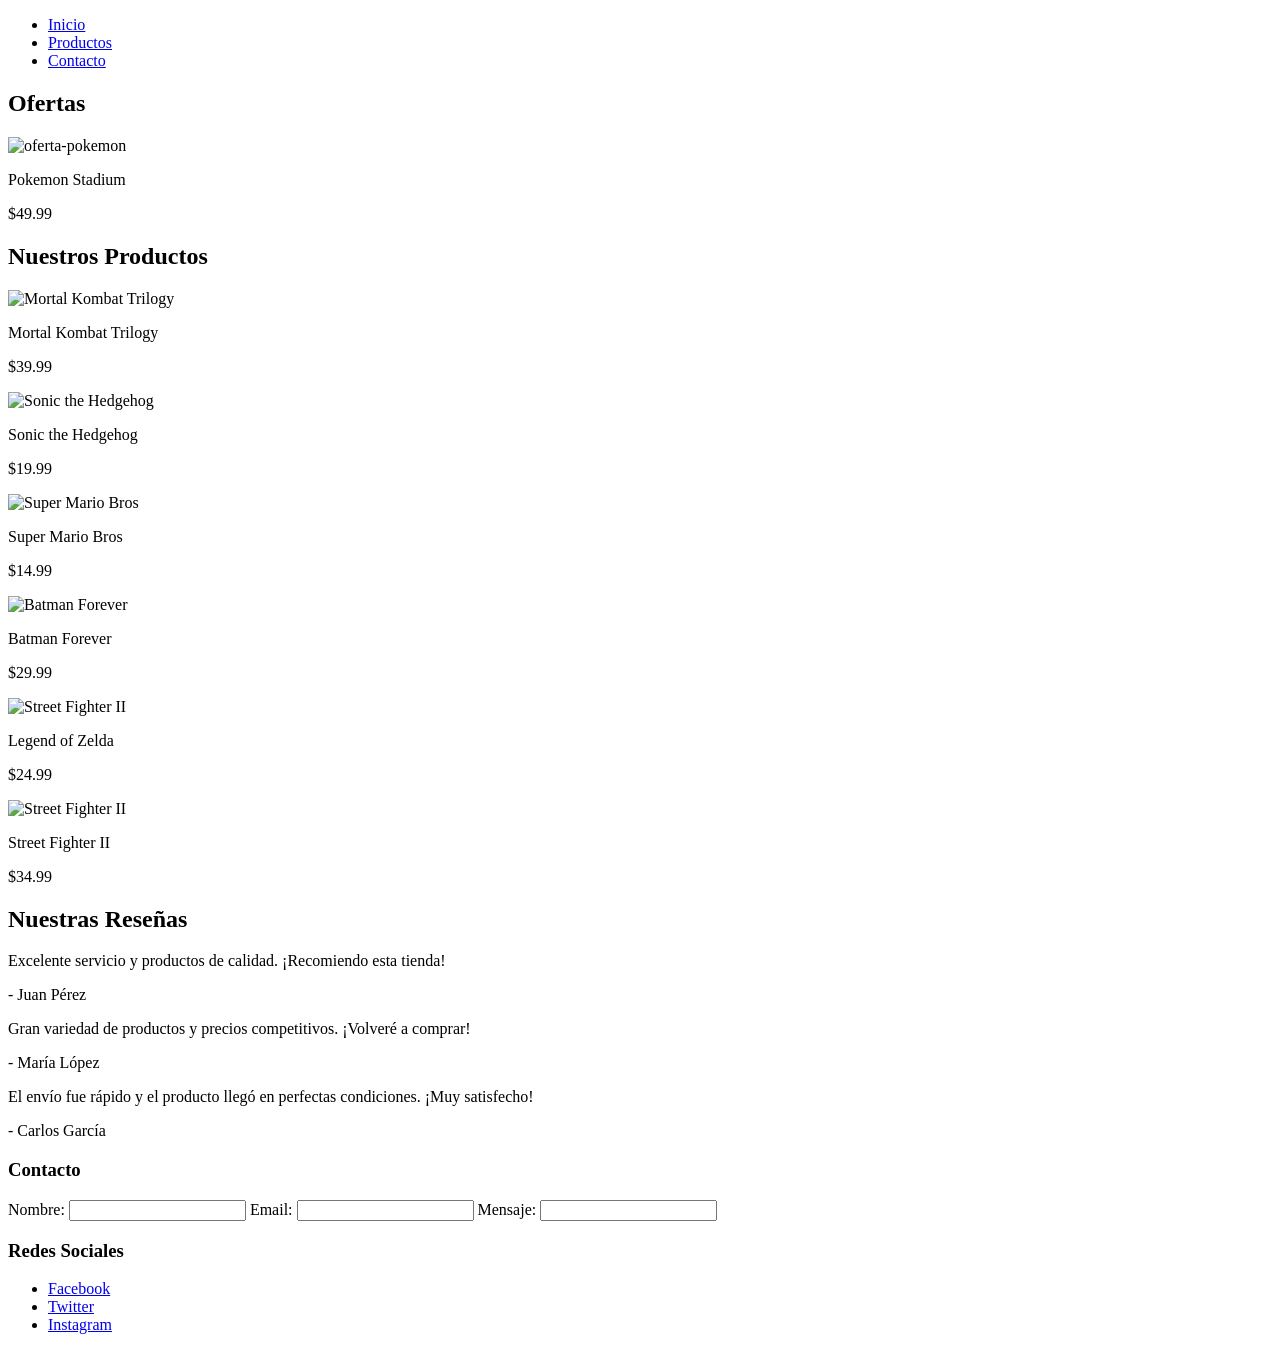
==== index.html @ 1cb7c677 "Primer commit" ====
<!DOCTYPE html>
<html lang="en">
<head>
    <meta charset="UTF-8">
    <meta name="viewport" content="width=device-width, initial-scale=1.0">
    <title>Document</title>
    <link rel="stylesheet" href="CSS\styles.css"> 
    <link rel="preconnect" href="https://fonts.googleapis.com">
    <link rel="preconnect" href="https://fonts.gstatic.com" crossorigin>
    <link href="https://fonts.googleapis.com/css2?family=Caacupe+One&family=Open+Sans:ital,wght@0,300..800;1,300..800&display=swap" rel="stylesheet">
</head>
<body>
    <!-- Navegación principal -->
    <header>
        <div class="navbar" id="inicio">
            <nav>
                <ul>   
                    <li><a href="#inicio">Inicio</a></li>
                    <li><a href="#productos">Productos</a></li>
                    <li><a href="#contacto">Contacto</a></li>
                </ul>
            </nav>
        </div>
    </header>
    <!-- Contenido principal de la tienda -->
    <main>
        <!-- Oferta destacada -->
        <section class="hero" id="inicio">
            <h1>Ofertas</h1>
            <img src="https://http2.mlstatic.com/D_NQ_NP_759758-CBT98136564284_112025-O.webp" alt="oferta-pokemon">
            <p>Pokemon Stadium </p>
            <p>$49.99</p>
        </section>
        <!-- Catálogo de productos -->
        <section class="productos" id="productos">
            <h2>Nuestros Productos </h2>
            <article>
                <img src="https://museumgames.com.ar/wp-content/uploads/2021/09/mortal-kombat-trilogy-sega-scaled.jpg" alt="Mortal Kombat Trilogy">
                <p>Mortal Kombat Trilogy</p>
                <p>$39.99</p>
                <div>
                </div>
            </article>
             <article>
                <img src="https://http2.mlstatic.com/D_NQ_NP_815791-MLA107432309187_022026-O.webp" alt="Sonic the Hedgehog">
                <p>Sonic the Hedgehog</p>
                <p>$19.99</p>
                <div>
                </div>
            </article>
             <article>
                <img src="https://http2.mlstatic.com/D_NQ_NP_616822-MLM26106223615_102017-O.webp" alt="Super Mario Bros">
                <p>Super Mario Bros</p>
                <p>$14.99</p>
                <div>
                </div>
            </article>
             <article>
                <img src="https://museumgames.com.ar/wp-content/uploads/2024/08/Batman-Forever-con-caja-clon-00-scaled.jpg" alt="Batman Forever">
                <p>Batman Forever</p>
                <p>$29.99</p>
                <div>             
                </div>
            </article>
             <article>
                <img src="https://http2.mlstatic.com/D_NQ_NP_724352-MLU79318094611_092024-O.webp" alt="Street Fighter II">
                <p>Legend of Zelda </p>
                <p>$24.99</p>
                <div>
                </div>
            </article>
            <article>
                <img src="https://http2.mlstatic.com/D_NQ_NP_915576-MLA53980159253_022023-O.webp" alt="Street Fighter II">
                <p>Street Fighter II</p>
                <p>$34.99</p>
                <div>
                </div>
            </article>
        </section>
        <!-- Opiniones de clientes -->
        <section class="reseñas">
            <h2>Nuestras Reseñas </h2>
            <article>
                <p>Excelente servicio y productos de calidad. ¡Recomiendo esta tienda!</p>
                <p>- Juan Pérez</p>
            </article>
            <article>
                <p>Gran variedad de productos y precios competitivos. ¡Volveré a comprar!</p>
                <p>- María López</p>
            </article>
            <article>
                <p>El envío fue rápido y el producto llegó en perfectas condiciones. ¡Muy satisfecho!</p>
                <p>- Carlos García</p>  
            </article>
        </section>
    </main>
    <div></div>
    <!-- Contacto y redes sociales -->
    <footer>
        <div>
            <div>
                <h3 id="contacto">Contacto</h3>
                <!-- Formulario de contacto -->
                <form action="https://formspree.io/f/mnpaeoaw" method="POST">
                    <label for="nombre">Nombre:</label>
                    <input type="text" id="nombre" name="nombre" required>
                    <label for="email">Email:</label>
                    <input type="email" id="email" name="email" required>
                    <label for="mensaje">Mensaje:</label>
                    <input type="text" id="mensaje" name="mensaje" required>
                </form>
            </div>
            <!-- Enlaces a redes sociales -->
            <div class="redes-sociales">
                <h3>Redes Sociales</h3>
                <ul>
                    <li><a href="https://www.facebook.com/?locale=es_LA" target="_blank" rel="noopener noreferrer">Facebook</a></li>
                    <li><a href="https://x.com/?lang=es" target="_blank" rel="noopener noreferrer">Twitter</a></li>
                    <li><a href="https://www.instagram.com/?hl=es-la" target="_blank" rel="noopener noreferrer">Instagram</a></li>
                </ul>
            </div>
        </div>
    </footer>
</body>
</html>
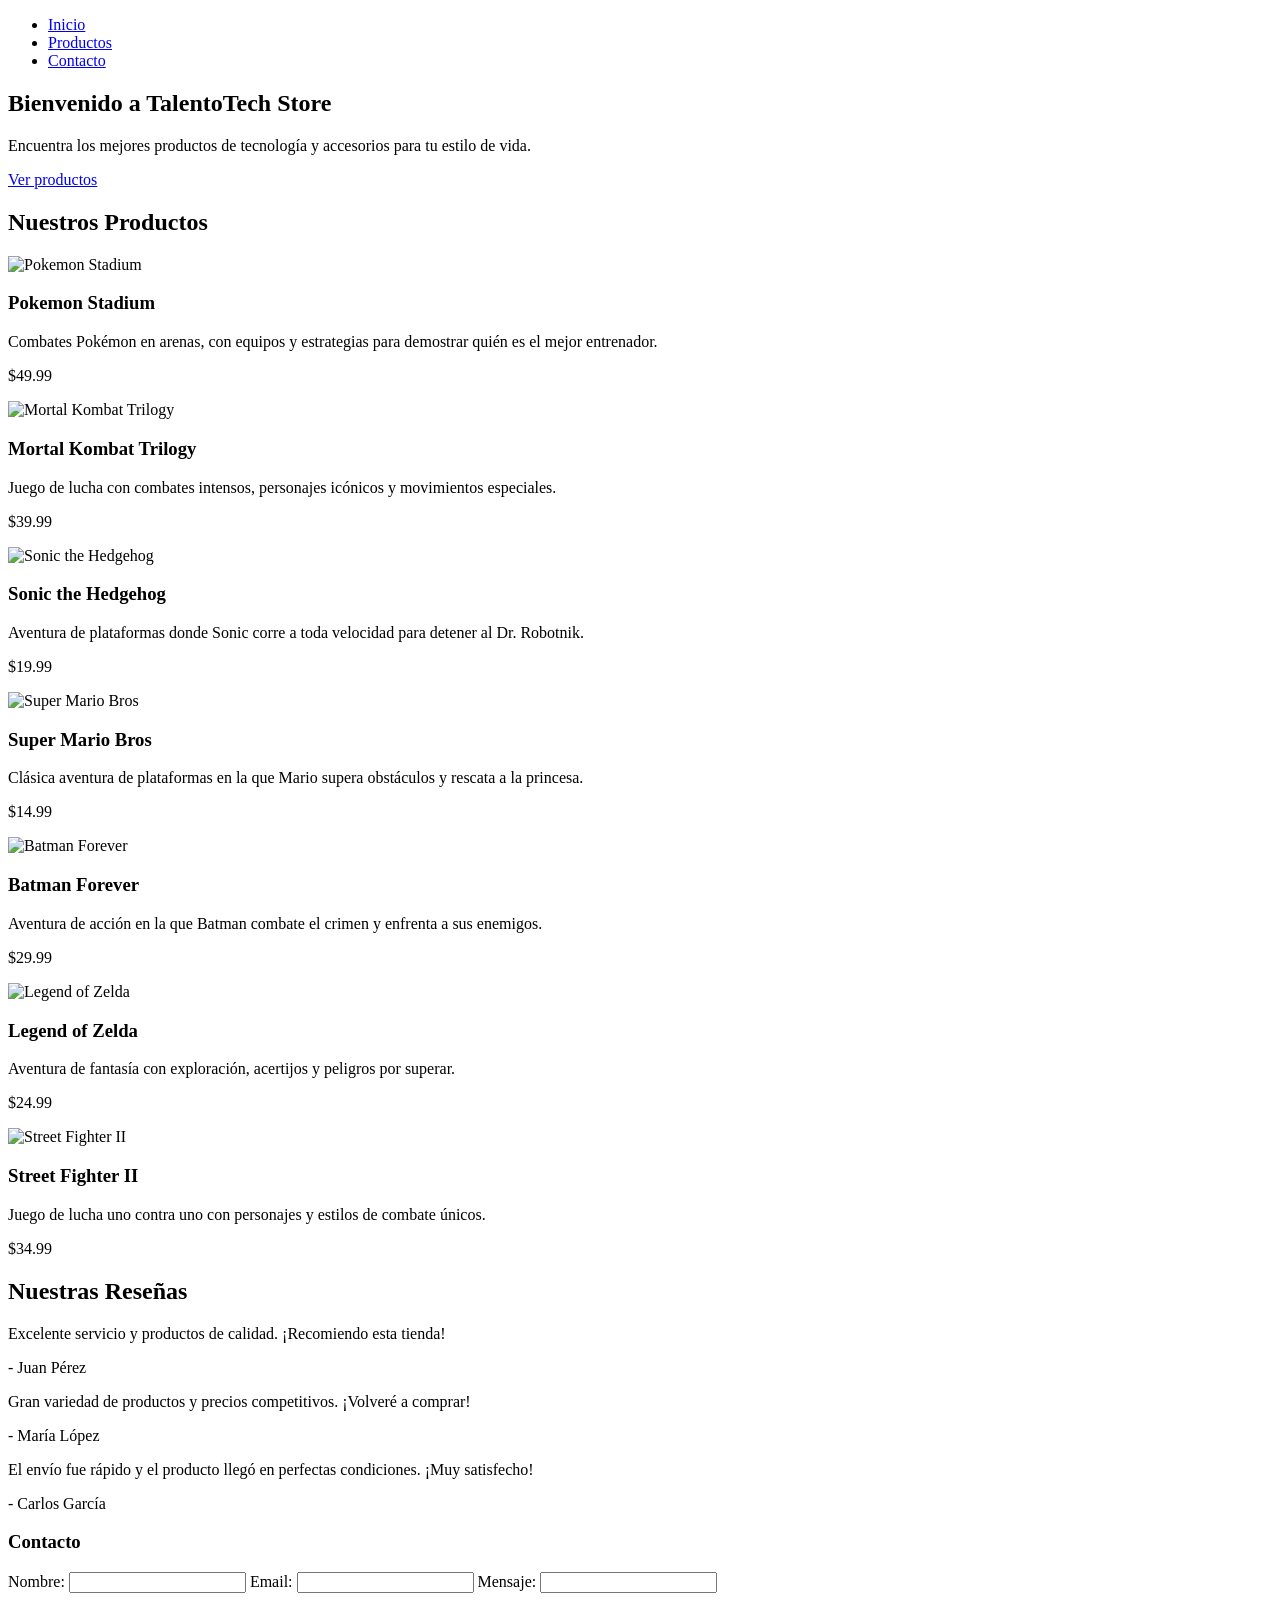
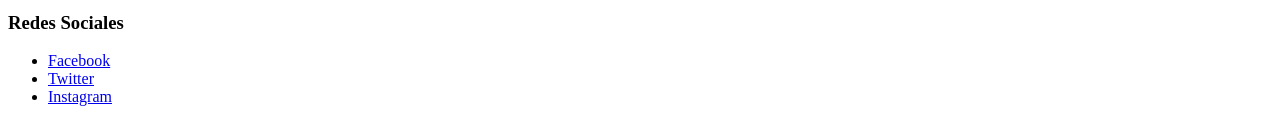
==== commit ff346792: "Agregando mas cosas" ====
--- a/index.html
+++ b/index.html
@@ -26,56 +26,15 @@
     <main>
         <!-- Oferta destacada -->
         <section class="hero" id="inicio">
-            <h1>Ofertas</h1>
-            <img src="https://http2.mlstatic.com/D_NQ_NP_759758-CBT98136564284_112025-O.webp" alt="oferta-pokemon">
-            <p>Pokemon Stadium </p>
-            <p>$49.99</p>
+            <h1>Bienvenido a TalentoTech Store</h1>
+            <p>Encuentra los mejores productos de tecnología y accesorios para tu estilo de vida.</p>
+            <a href="#productos" class="boton">Ver productos</a>
         </section>
         <!-- Catálogo de productos -->
         <section class="productos" id="productos">
             <h2>Nuestros Productos </h2>
-            <article>
-                <img src="https://museumgames.com.ar/wp-content/uploads/2021/09/mortal-kombat-trilogy-sega-scaled.jpg" alt="Mortal Kombat Trilogy">
-                <p>Mortal Kombat Trilogy</p>
-                <p>$39.99</p>
-                <div>
-                </div>
-            </article>
-             <article>
-                <img src="https://http2.mlstatic.com/D_NQ_NP_815791-MLA107432309187_022026-O.webp" alt="Sonic the Hedgehog">
-                <p>Sonic the Hedgehog</p>
-                <p>$19.99</p>
-                <div>
-                </div>
-            </article>
-             <article>
-                <img src="https://http2.mlstatic.com/D_NQ_NP_616822-MLM26106223615_102017-O.webp" alt="Super Mario Bros">
-                <p>Super Mario Bros</p>
-                <p>$14.99</p>
-                <div>
-                </div>
-            </article>
-             <article>
-                <img src="https://museumgames.com.ar/wp-content/uploads/2024/08/Batman-Forever-con-caja-clon-00-scaled.jpg" alt="Batman Forever">
-                <p>Batman Forever</p>
-                <p>$29.99</p>
-                <div>             
-                </div>
-            </article>
-             <article>
-                <img src="https://http2.mlstatic.com/D_NQ_NP_724352-MLU79318094611_092024-O.webp" alt="Street Fighter II">
-                <p>Legend of Zelda </p>
-                <p>$24.99</p>
-                <div>
-                </div>
-            </article>
-            <article>
-                <img src="https://http2.mlstatic.com/D_NQ_NP_915576-MLA53980159253_022023-O.webp" alt="Street Fighter II">
-                <p>Street Fighter II</p>
-                <p>$34.99</p>
-                <div>
-                </div>
-            </article>
+            <div class="grilla-productos" id="grilla-productos">
+            </div>
         </section>
         <!-- Opiniones de clientes -->
         <section class="reseñas">
@@ -121,5 +80,7 @@
             </div>
         </div>
     </footer>
+    <script src="js/productos.js"></script>
+    <script src="js/index.js"></script>
 </body>
 </html>
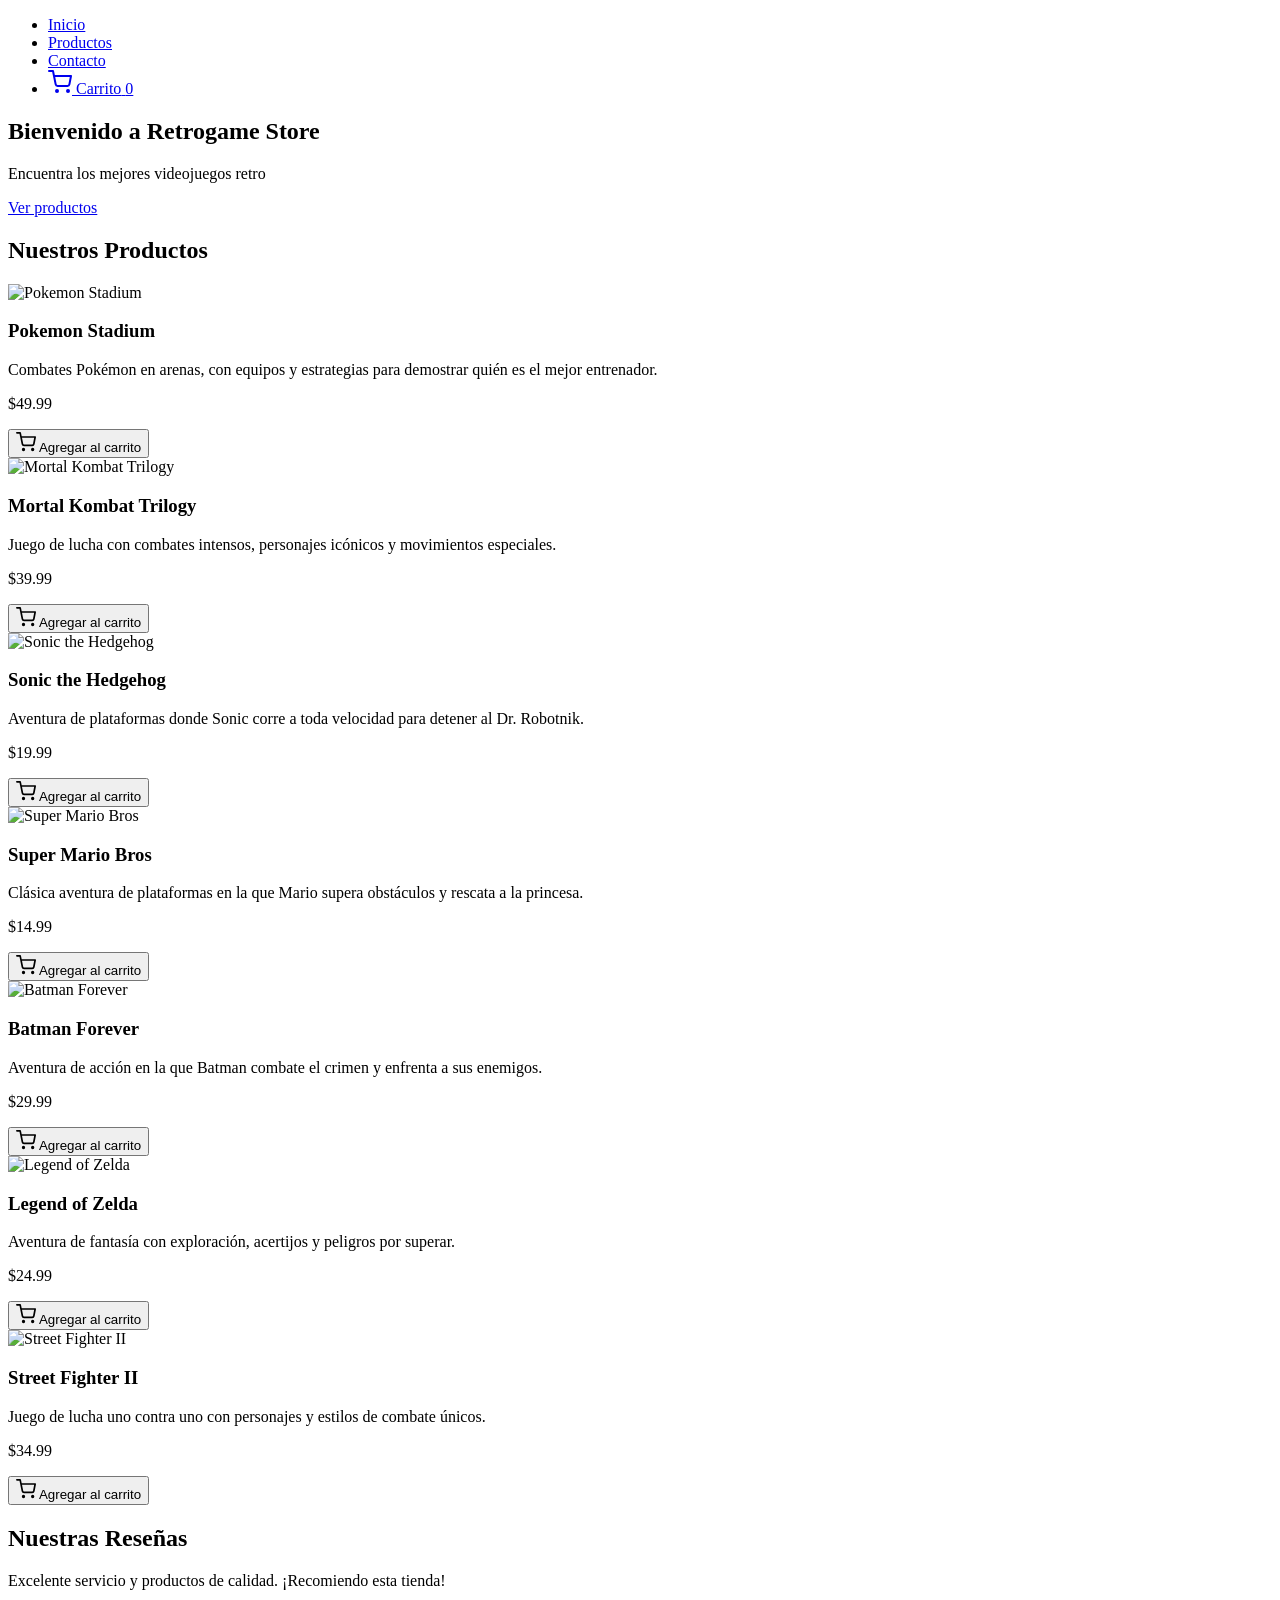
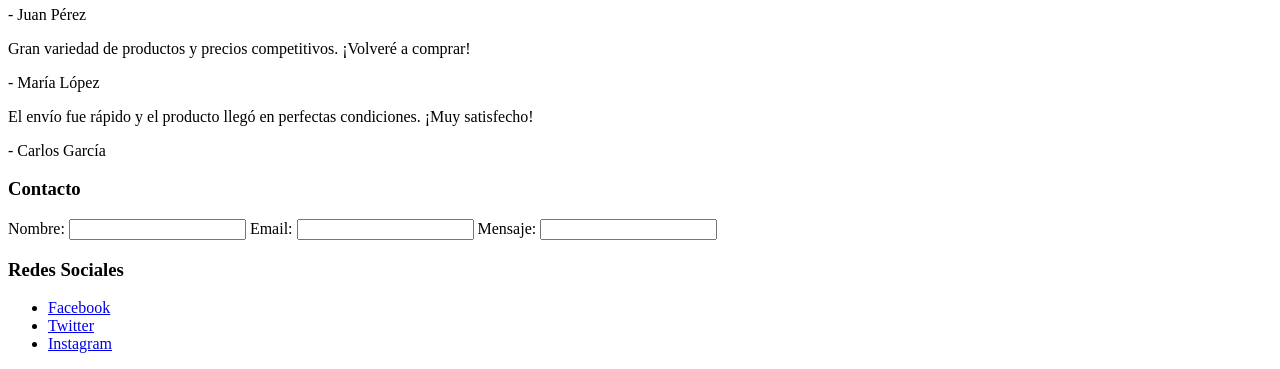
==== commit 3034cdcc: "Añadiendo carrito" ====
--- a/index.html
+++ b/index.html
@@ -18,6 +18,17 @@
                     <li><a href="#inicio">Inicio</a></li>
                     <li><a href="#productos">Productos</a></li>
                     <li><a href="#contacto">Contacto</a></li>
+                    <li>
+                        <a class="enlace-carrito" href="finalizar.html" aria-label="Ir al carrito de compras">
+                            <svg aria-hidden="true" viewBox="0 0 24 24" width="24" height="24" fill="none" stroke="currentColor" stroke-width="2" stroke-linecap="round" stroke-linejoin="round">
+                                <circle cx="9" cy="21" r="1"></circle>
+                                <circle cx="20" cy="21" r="1"></circle>
+                                <path d="M1 1h4l2.68 13.39a2 2 0 0 0 2 1.61h9.72a2 2 0 0 0 2-1.61L23 6H6"></path>
+                            </svg>
+                            <span>Carrito</span>
+                            <span id="contador-carrito" aria-live="polite">0</span>
+                        </a>
+                    </li>
                 </ul>
             </nav>
         </div>
@@ -26,8 +37,8 @@
     <main>
         <!-- Oferta destacada -->
         <section class="hero" id="inicio">
-            <h1>Bienvenido a TalentoTech Store</h1>
-            <p>Encuentra los mejores productos de tecnología y accesorios para tu estilo de vida.</p>
+            <h1>Bienvenido a Retrogame Store</h1>
+            <p>Encuentra los mejores videojuegos retro</p>
             <a href="#productos" class="boton">Ver productos</a>
         </section>
         <!-- Catálogo de productos -->
@@ -80,7 +91,9 @@
             </div>
         </div>
     </footer>
+    <script src="https://cdn.jsdelivr.net/npm/sweetalert2@11"></script>
     <script src="js/productos.js"></script>
+    <script src="js/carrito.js"></script>
     <script src="js/index.js"></script>
 </body>
 </html>
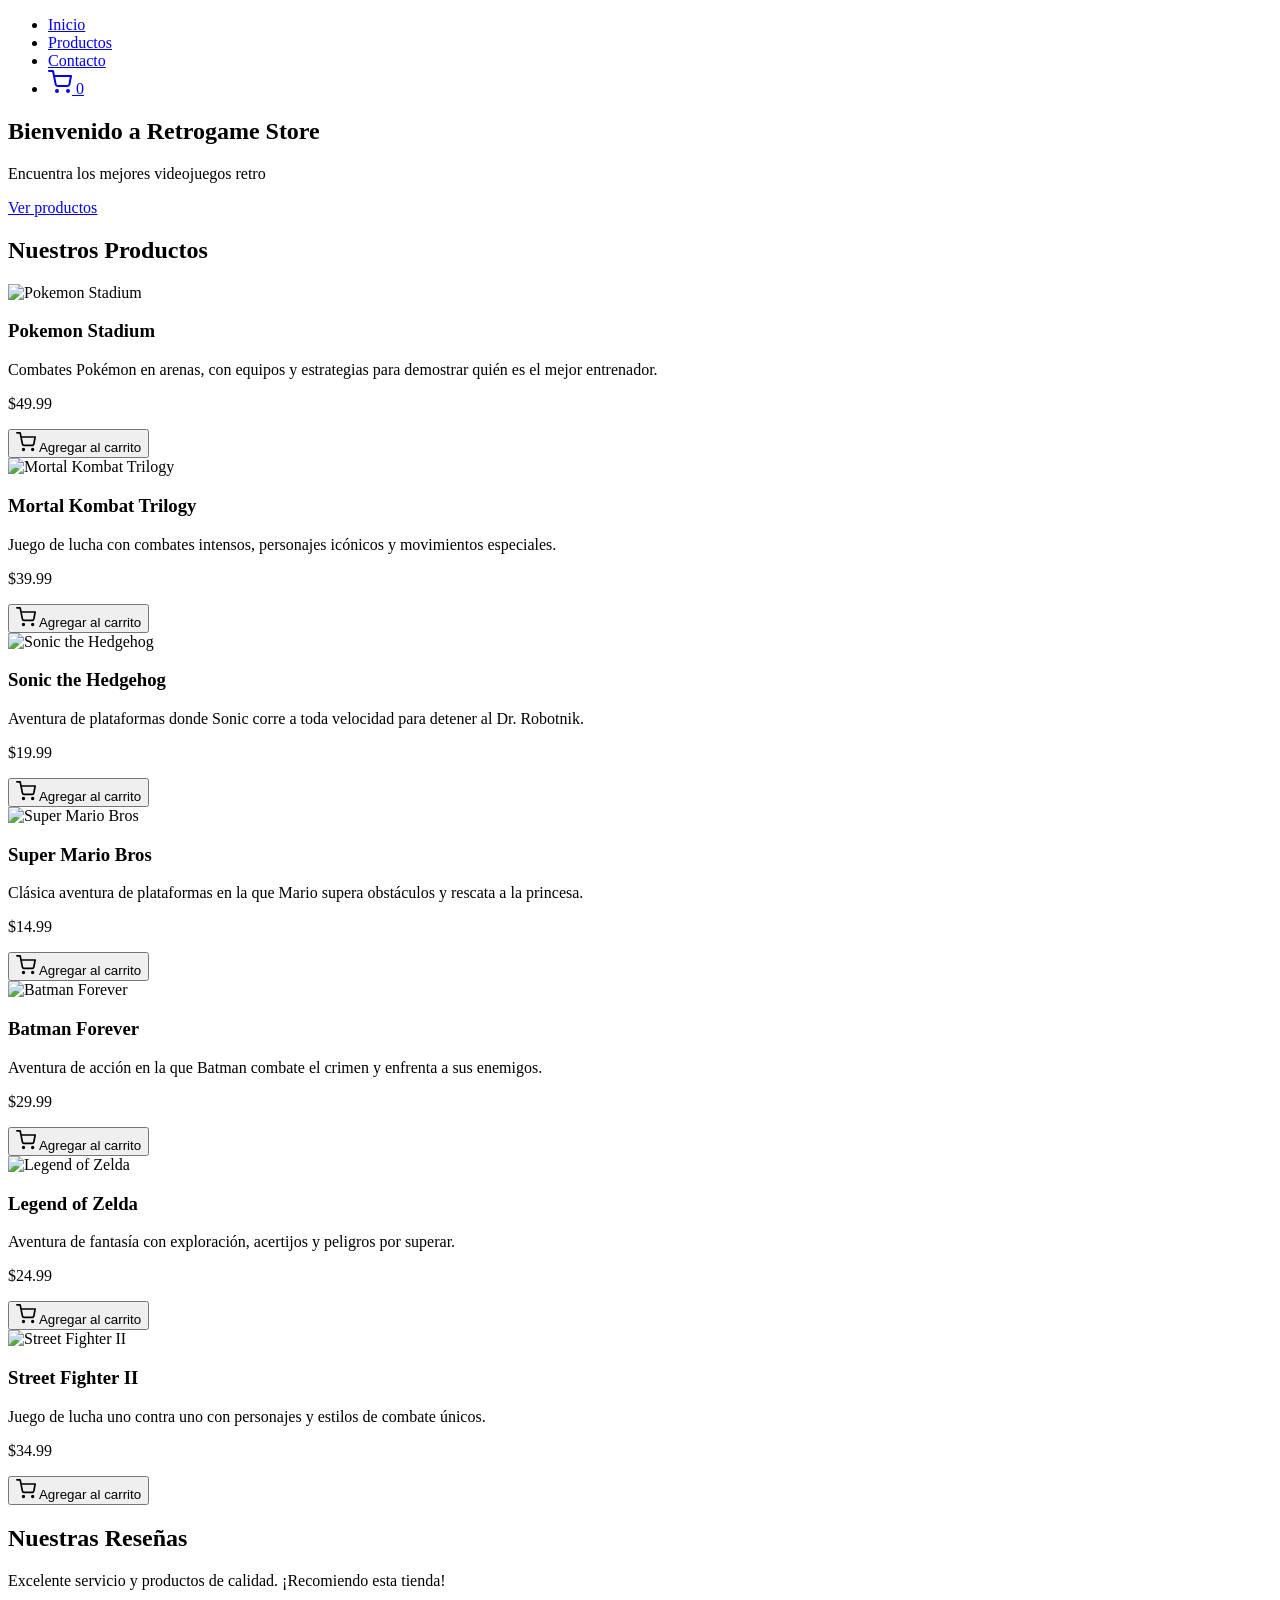
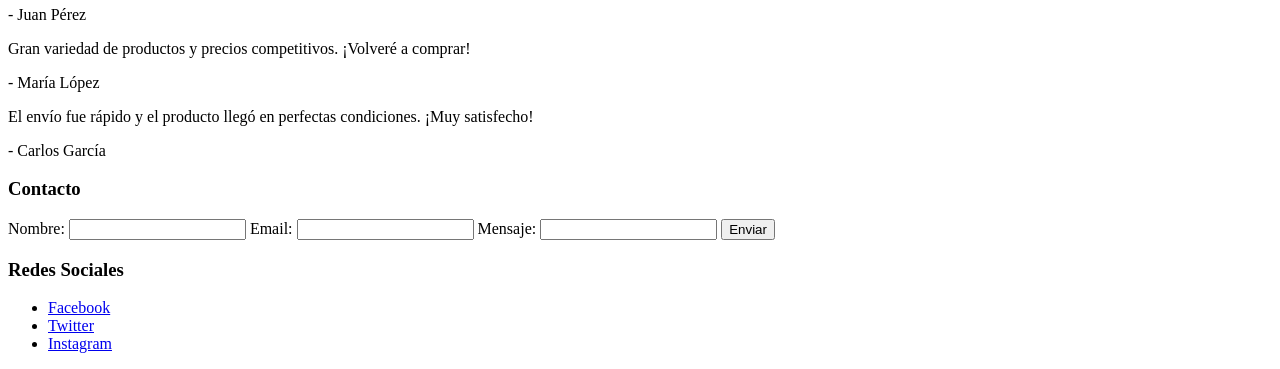
==== commit 977cb3ad: "Detalles" ====
--- a/index.html
+++ b/index.html
@@ -25,7 +25,6 @@
                                 <circle cx="20" cy="21" r="1"></circle>
                                 <path d="M1 1h4l2.68 13.39a2 2 0 0 0 2 1.61h9.72a2 2 0 0 0 2-1.61L23 6H6"></path>
                             </svg>
-                            <span>Carrito</span>
                             <span id="contador-carrito" aria-live="polite">0</span>
                         </a>
                     </li>
@@ -78,6 +77,7 @@
                     <input type="email" id="email" name="email" required>
                     <label for="mensaje">Mensaje:</label>
                     <input type="text" id="mensaje" name="mensaje" required>
+                    <button type="submit">Enviar</button>
                 </form>
             </div>
             <!-- Enlaces a redes sociales -->
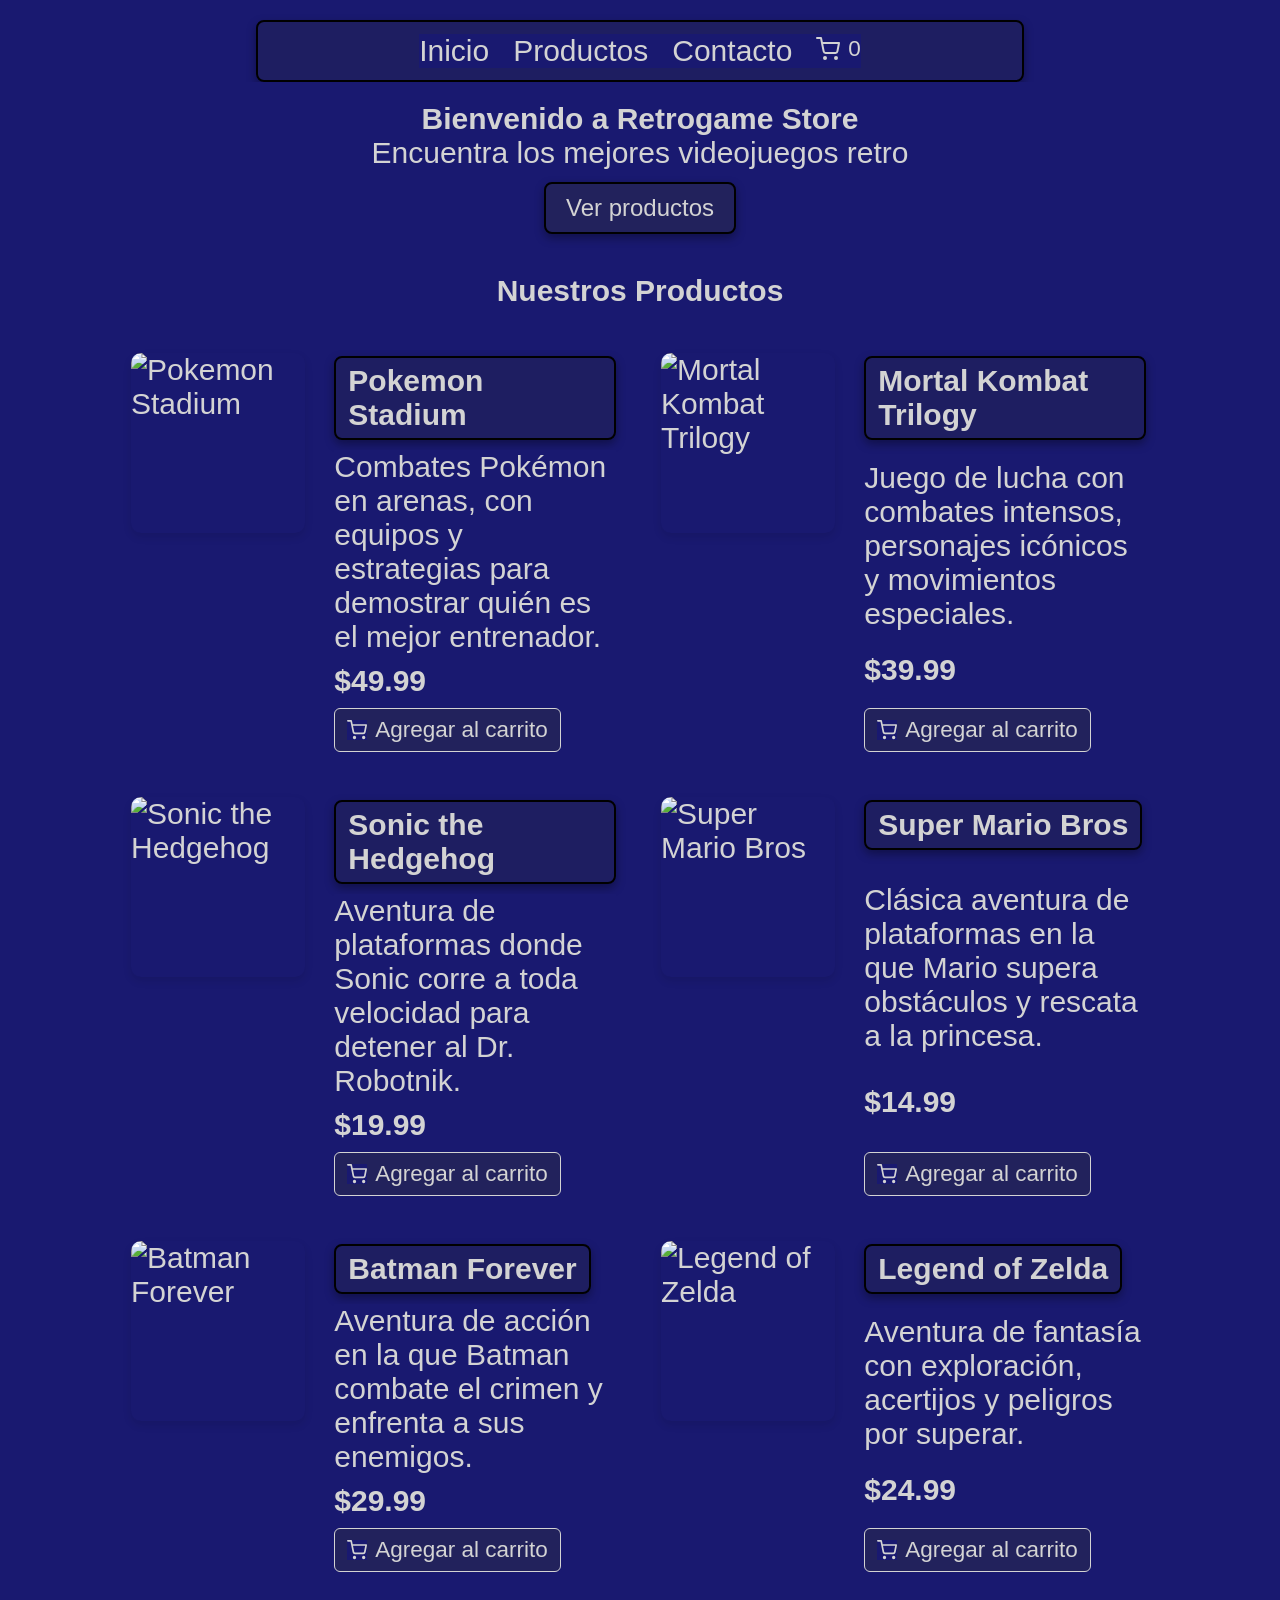
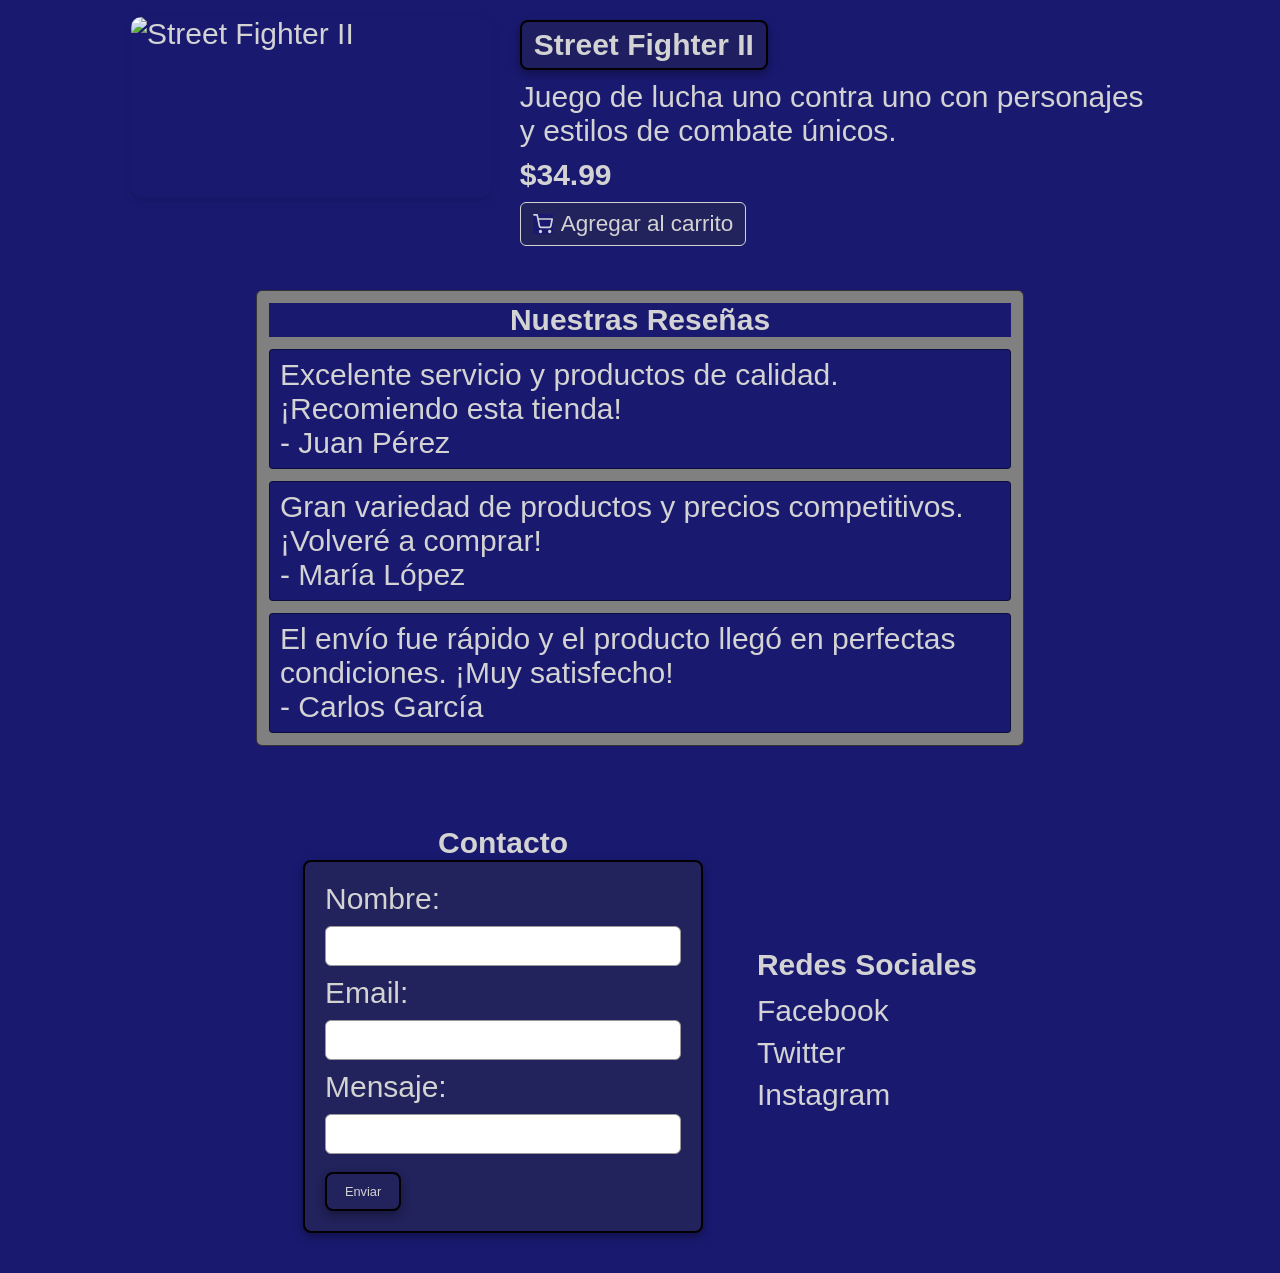
==== commit 25af9684: "Agregando cosas" ====
--- a/index.html
+++ b/index.html
@@ -4,7 +4,7 @@
     <meta charset="UTF-8">
     <meta name="viewport" content="width=device-width, initial-scale=1.0">
     <title>Document</title>
-    <link rel="stylesheet" href="CSS\styles.css"> 
+    <link rel="stylesheet" href="css/styles.css">
     <link rel="preconnect" href="https://fonts.googleapis.com">
     <link rel="preconnect" href="https://fonts.gstatic.com" crossorigin>
     <link href="https://fonts.googleapis.com/css2?family=Caacupe+One&family=Open+Sans:ital,wght@0,300..800;1,300..800&display=swap" rel="stylesheet">
@@ -70,7 +70,7 @@
             <div>
                 <h3 id="contacto">Contacto</h3>
                 <!-- Formulario de contacto -->
-                <form action="https://formspree.io/f/mnpaeoaw" method="POST">
+                <form id="formulario-contacto" action="https://formspree.io/f/mnpaeoaw" method="POST">
                     <label for="nombre">Nombre:</label>
                     <input type="text" id="nombre" name="nombre" required>
                     <label for="email">Email:</label>
--- a/css/styles.css
+++ b/css/styles.css
@@ -0,0 +1,451 @@
+/* Estilos generales */
+* {
+    padding: 0;
+    margin: 0;
+    box-sizing: border-box;
+    background-color: midnightblue;
+    font-family: "Caacupe One", sans-serif;
+    font-size: 30px;
+    color: lightgray;
+}
+
+/* Navegación principal */
+.navbar {
+    width: min(1100px, calc(100% - 32px));
+    margin: 20px auto 0;
+    padding: 12px 20px;
+    border: 2px solid #000000;
+    border-radius: 8px;
+    background-color: rgba(34, 34, 92, 0.7);
+    box-shadow: 0 4px 10px rgba(0, 0, 0, 0.35);
+}
+
+.navbar ul {
+    display: flex;
+    justify-content: center;
+    align-items: center;
+    gap: 24px;
+    list-style: none;
+}
+
+.navbar a {
+    text-decoration: none;
+}
+
+.navbar .enlace-carrito {
+    display: inline-flex;
+    align-items: center;
+    gap: 8px;
+}
+
+.navbar #contador-carrito {
+    font-size: 0.75em;
+}
+
+/* Imágenes y distribución general */
+img {
+    max-width: 20vw;
+    max-height: 20vh;
+    border-radius: 10px;
+    box-shadow: 0 4px 8px rgba(0, 0, 0, 0.1);
+    margin: 5px;
+}
+
+div, section {
+    display: flex;
+    justify-content: center;
+    flex-wrap: wrap;
+    align-items: center;
+    margin: auto;
+    padding: 20px;
+    max-width: 60vw;
+}
+
+/* Encabezados y contenido de la oferta */
+section > h1,
+section > h2 {
+    flex-basis: 100%;
+    text-align: center;
+}
+
+.hero > p {
+    flex-basis: 100%;
+    text-align: center;
+}
+
+.hero .boton {
+    display: inline-block;
+    margin-top: 12px;
+    padding: 10px 20px;
+    border: 2px solid #000000;
+    border-radius: 8px;
+    background-color: #22225c;
+    color: lightgray;
+    font-size: 0.8em;
+    text-decoration: none;
+    box-shadow: 0 4px 10px rgba(0, 0, 0, 0.35);
+    transition: background-color 0.2s ease, transform 0.2s ease;
+}
+
+.hero .boton:hover,
+.hero .boton:focus-visible {
+    background-color: #35357a;
+    transform: translateY(-2px);
+}
+
+/* Grilla del catálogo */
+.productos {
+    display: block;
+    width: 100%;
+    max-width: 1100px;
+}
+
+.productos > h2 {
+    margin-bottom: 24px;
+}
+
+.productos img {
+    max-width: 100%;
+}
+
+.productos > .grilla-productos {
+    display: grid;
+    align-items: stretch;
+    grid-template-columns: repeat(2, minmax(0, 1fr));
+    grid-auto-rows: minmax(220px, auto);
+    gap: 0;
+    width: 100%;
+    max-width: none;
+    padding: 0;
+}
+
+.card:last-child:nth-child(odd) {
+    grid-column: 1 / -1;
+    width: 100%;
+    justify-self: center;
+}
+
+.card {
+    display: flex;
+    flex-direction: row;
+    align-items: stretch;
+    justify-content: center;
+    gap: 16px;
+    width: 100%;
+    max-width: none;
+    padding: 16px;
+}
+
+.card img {
+    flex: 0 0 35%;
+    width: 35%;
+    max-width: 35%;
+    max-height: 180px;
+    object-fit: contain;
+}
+
+.card-info {
+    display: flex;
+    flex-direction: column;
+    align-items: flex-start;
+    justify-content: space-between;
+    gap: 10px;
+    flex: 1;
+    width: 100%;
+    max-width: none;
+    min-width: 0;
+    margin: 0;
+    padding: 8px;
+    text-align: left;
+}
+
+.card-info h3 {
+    padding: 6px 12px;
+    border: 2px solid #000000;
+    border-radius: 8px;
+    background-color: rgba(34, 34, 92, 0.7);
+    box-shadow: 0 4px 10px rgba(0, 0, 0, 0.35);
+}
+
+.card-info .precio {
+    font-weight: bold;
+}
+
+.agregar-carrito {
+    display: inline-flex;
+    align-items: center;
+    justify-content: center;
+    gap: 8px;
+    padding: 8px 12px;
+    border: 1px solid lightgray;
+    border-radius: 6px;
+    background-color: #22225c;
+    color: lightgray;
+    font: inherit;
+    font-size: 0.75em;
+    cursor: pointer;
+}
+
+.agregar-carrito:hover,
+.agregar-carrito:focus-visible {
+    background-color: #35357a;
+}
+
+/* Ajustes del catálogo en pantallas de celular */
+@media (max-width: 600px) {
+    .productos {
+        width: 100%;
+        max-width: 100%;
+    }
+
+    .productos > .grilla-productos {
+        grid-template-columns: 1fr;
+    }
+}
+
+/* Lista de reseñas */
+.reseñas {
+    flex-direction: column;
+    align-items: stretch;
+    gap: 12px;
+    background-color: gray;
+    padding: 12px;
+    border: 1px solid rgba(0, 0, 0, 0.6);
+    border-radius: 6px;
+}
+
+.reseñas > article {
+    width: 100%;
+    padding: 8px 10px;
+    border: 1px solid rgba(0, 0, 0, 0.45);
+    border-radius: 4px;
+}
+
+/* Formulario de contacto */
+#contacto {
+    flex-basis: 100%;
+    text-align: center;
+}
+
+#contacto + form {
+    display: grid;
+    flex-basis: 100%;
+    gap: 10px;
+    width: min(100%, 480px);
+    margin: 0 auto;
+    padding: 20px;
+    border: 2px solid #000000;
+    border-radius: 8px;
+    background-color: #22225c;
+    box-shadow: 0 4px 10px rgba(0, 0, 0, 0.35);
+    font-size: 16px;
+}
+
+#contacto + form label {
+    background-color: transparent;
+}
+
+#contacto + form input {
+    width: 100%;
+    padding: 10px 12px;
+    border: 1px solid #999;
+    border-radius: 6px;
+    background-color: white;
+    color: midnightblue;
+    font: inherit;
+}
+
+#contacto + form button {
+    width: fit-content;
+    margin-top: 8px;
+    padding: 10px 18px;
+    border: 2px solid #000000;
+    border-radius: 8px;
+    background-color: #22225c;
+    color: lightgray;
+    font: inherit;
+    font-size: 0.8em;
+    cursor: pointer;
+    box-shadow: 0 4px 10px rgba(0, 0, 0, 0.35);
+}
+
+#contacto + form button:hover,
+#contacto + form button:focus-visible {
+    background-color: #35357a;
+}
+
+#contacto + form input:focus {
+    border-color: #333;
+    outline: 2px solid #333;
+    outline-offset: 2px;
+}
+
+/* Enlaces a redes sociales */
+.redes-sociales {
+    flex-direction: column;
+    align-items: flex-start;
+    gap: 12px;
+}
+
+.redes-sociales ul {
+    display: flex;
+    flex-direction: column;
+    gap: 8px;
+    list-style: none;
+}
+
+.redes-sociales a {
+    text-decoration: none;
+}
+
+/* Pantalla de finalización de compra */
+.checkout-main {
+    width: min(100% - 32px, 880px);
+    margin: 32px auto;
+}
+
+.checkout-main > h1 {
+    margin-bottom: 24px;
+    text-align: center;
+}
+
+.checkout-main .checkout-panel {
+    display: block;
+    width: 100%;
+    max-width: none;
+    margin: 20px auto;
+    padding: 24px;
+    border: 1px solid #55558a;
+    border-radius: 10px;
+    background-color: #20205b;
+}
+
+.checkout-panel > h2 {
+    margin-bottom: 16px;
+    text-align: center;
+}
+
+.lista-carrito {
+    display: grid;
+    gap: 12px;
+    padding: 0;
+    list-style: none;
+}
+
+.lista-carrito[hidden] {
+    display: none;
+}
+
+.item-resumen-carrito {
+    display: flex;
+    justify-content: space-between;
+    gap: 16px;
+    padding: 12px 0;
+    border-bottom: 1px solid #55558a;
+}
+
+.nombre-item-carrito,
+.detalle-item-carrito {
+    font-size: 0.7em;
+}
+
+.detalle-item-carrito {
+    text-align: right;
+    white-space: nowrap;
+}
+
+.boton-quitar {
+    padding: 4px 10px;
+    border: 1px solid lightgray;
+    border-radius: 6px;
+    background-color: #35357a;
+    color: lightgray;
+    font: inherit;
+    font-size: 0.6em;
+    cursor: pointer;
+}
+
+.boton-quitar:hover,
+.boton-quitar:focus-visible {
+    background-color: #4a4a91;
+}
+
+.checkout-total {
+    margin-top: 16px;
+    text-align: right;
+}
+
+.carrito-vacio {
+    text-align: center;
+    font-size: 0.75em;
+}
+
+.carrito-vacio a {
+    color: lightgray;
+}
+
+.checkout-form {
+    display: grid;
+    gap: 10px;
+    width: min(100%, 560px);
+    margin: 0 auto;
+}
+
+.checkout-form label {
+    font-size: 0.7em;
+}
+
+.checkout-form input {
+    width: 100%;
+    padding: 10px 12px;
+    border: 1px solid #999;
+    border-radius: 6px;
+    background-color: white;
+    color: midnightblue;
+    font: inherit;
+    font-size: 0.7em;
+}
+
+.checkout-form input:focus {
+    border-color: lightgray;
+    outline: 2px solid lightgray;
+    outline-offset: 2px;
+}
+
+.boton-finalizar {
+    margin-top: 12px;
+    padding: 10px 16px;
+    border: 1px solid lightgray;
+    border-radius: 6px;
+    background-color: #35357a;
+    color: lightgray;
+    font: inherit;
+    font-size: 0.75em;
+    cursor: pointer;
+}
+
+.boton-finalizar:disabled {
+    cursor: not-allowed;
+    opacity: 0.55;
+}
+
+.checkout-footer {
+    padding: 16px;
+    text-align: center;
+}
+
+@media (max-width: 600px) {
+    .checkout-main .checkout-panel {
+        padding: 16px;
+    }
+
+    .item-resumen-carrito {
+        flex-direction: column;
+        gap: 4px;
+    }
+
+    .detalle-item-carrito {
+        text-align: left;
+    }
+}
+
